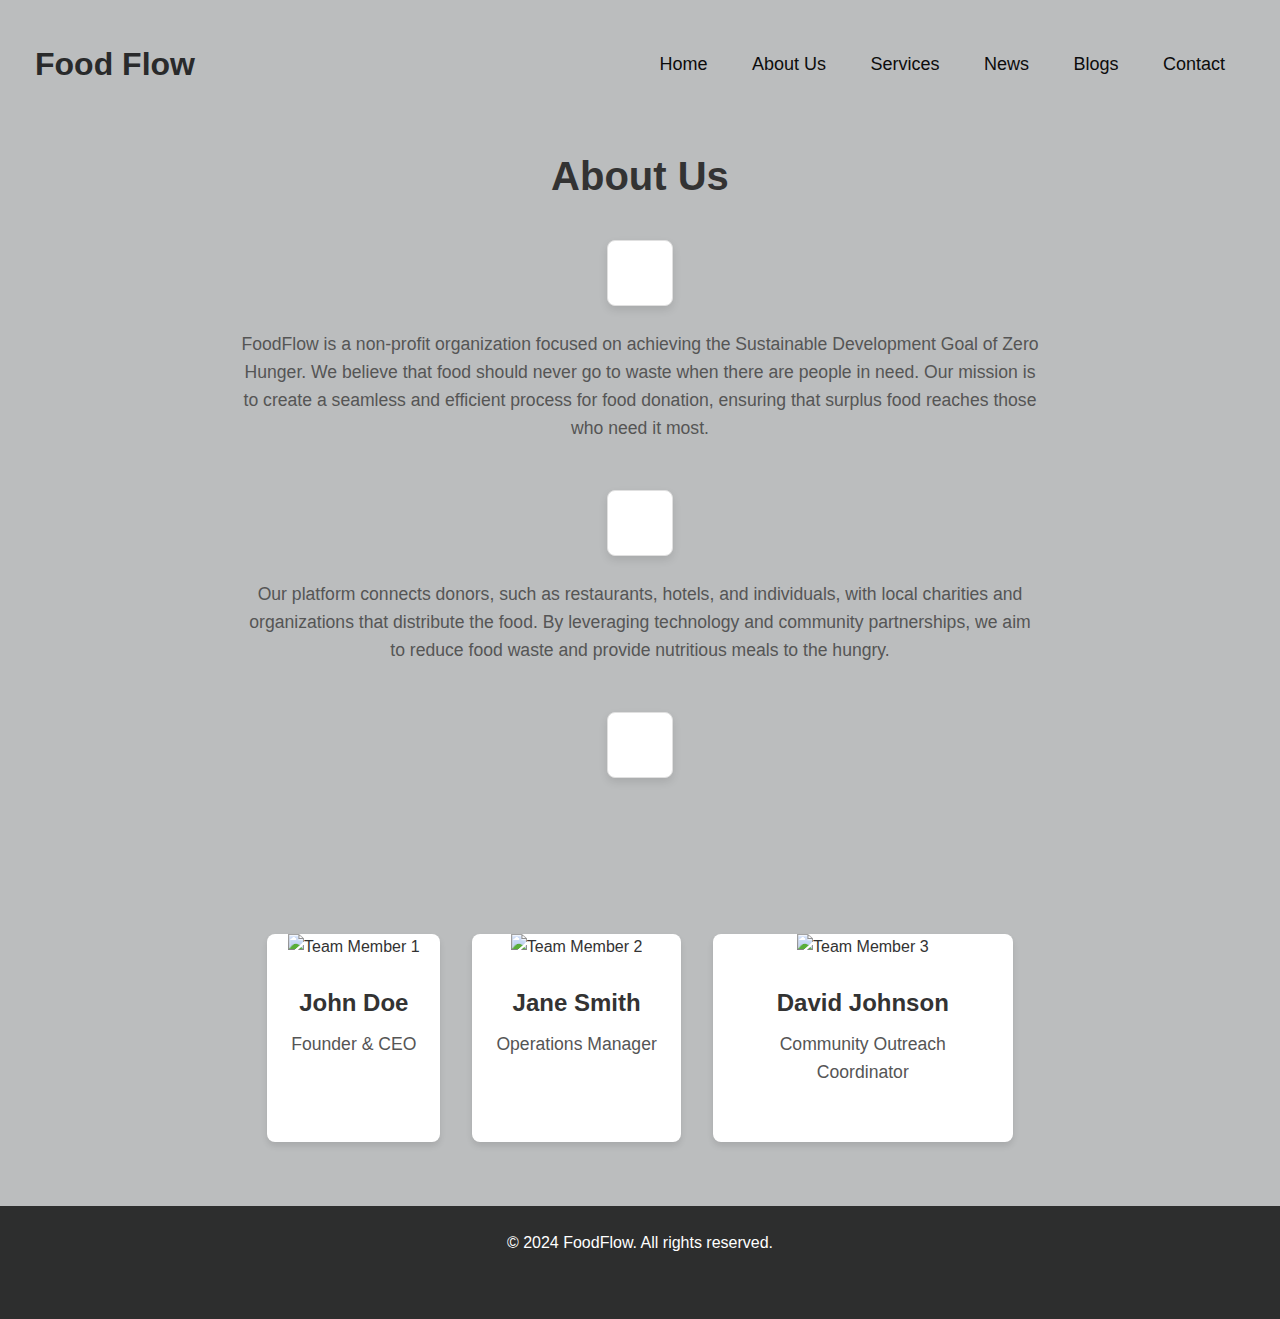
==== about.html @ a3584cfb "first commit" ====
<!DOCTYPE html>
<html lang="en">
  <head>
    <meta charset="UTF-8" />
    <meta name="viewport" content="width=device-width, initial-scale=1.0" />
    <title>FoodFlow - About Us</title>
    <link rel="stylesheet" href="style.css">
    <style>
      /* Additional Styles for about.html */
      /* Basic Reset */
      body {
        font-family: "Arial", sans-serif;
        /* background-color: #ffffff; */
        color: #333;
      }

      /* Header Styles
       

      /* Section Styles */
      #about {
        padding: 4rem 2rem;
        text-align: center;
      }

      #about h1 {
        font-size: 2.5rem;
        margin-bottom: 1rem;
        color: #333;
      }

      #about p {
        font-size: 1.1rem;
        line-height: 1.6;
        color: #555;
        max-width: 800px;
        margin: 0 auto 2rem;
      }

      /* Team Member Cards */
      .team-card {
        display: flex;
        justify-content: center;
        flex-wrap: wrap;
        gap: 2rem;
        margin-top: 3rem;
      }

      .team-member {
        background-color: #fff;
        border-radius: 8px;
        box-shadow: 0 4px 6px rgba(0, 0, 0, 0.1);
        overflow: hidden;
        transition: transform 0.3s, box-shadow 0.3s;
        max-width: 300px;
      }

      .team-member:hover {
        transform: translateY(-10px);
        box-shadow: 0 6px 12px rgba(0, 0, 0, 0.15);
      }

      .team-member img {
        width: 100%;
        height: auto;
        object-fit: cover;
        max-height: 200px;
      }

      .team-member .member-info {
        padding: 1.5rem;
        text-align: center;
      }

      .team-member h3 {
        font-size: 1.5rem;
        margin-bottom: 0.5rem;
        color: #333;
      }

      .team-member p {
        font-size: 1rem;
        color: #777;
      }

      /* Animation Styles */
      .fade-in {
        opacity: 0;
        transform: translateY(20px);
        transition: opacity 0.6s ease, transform 0.6s ease;
      }

      .fade-in.active {
        opacity: 1;
        transform: translateY(0);
      }

      /* Footer Styles */
      footer {
        background: #2d2e2e;
        color: #fff;
        text-align: center;
        padding: 1rem 0;
        position: relative;
        bottom: 0;
        width: 100%;
      }

      footer p {
        margin: 0.5rem 0;
      }

      footer .social-media {
        margin-top: 1rem;
      }

      footer .social-media a {
        color: #fff;
        text-decoration: none;
        margin: 0 0.5rem;
        font-size: 1.2rem;
        transition: color 0.3s;
      }

      footer .social-media a:hover {
        color: #66bb6a;
      }

       /* Scroll-to-Top Button Styles */
       #scrollTopBtn {
        display: none;
        position: fixed;
        bottom: 20px;
        right: 20px;
        background-color: #66bb6a;
        color: #fff;
        border: none;
        border-radius: 50%;
        padding: 10px 15px;
        font-size: 1rem;
        cursor: pointer;
        box-shadow: 0 4px 8px rgba(0, 0, 0, 0.1);
        z-index: 1000;
        transition: background-color 0.3s, transform 0.3s;
      }

      #scrollTopBtn:hover {
        background-color: #4caf50;
        transform: scale(1.1);
      }

      /* Media Queries */
      @media (max-width: 768px) {
        #about {
          padding: 3rem 1rem;
        }

        #about h1 {
          font-size: 2rem;
        }

        #about p {
          font-size: 1rem;
        }

        .team-card {
          gap: 1.5rem;
        }

        footer .social-media a {
          margin: 0 0.5rem;
        }
      }

      .cards {
        display: flex;
        flex-wrap: wrap;
        justify-content: center;
        gap: 2rem;
        margin-top: 3rem;
      }

      .card {
        background: #fff;
        border: 1px solid #e0e0e0;
        border-radius: 8px;
        padding: 2rem;
        width: 300px;
        box-shadow: 0 4px 8px rgba(0, 0, 0, 0.1);
        transition: transform 0.3s, box-shadow 0.3s;
      }

      .card:hover {
        transform: translateY(-10px);
        box-shadow: 0 6px 12px rgba(0, 0, 0, 0.15);
      }
      .card:hover{
        background-color: #dad8d8;
      }

      .card h2 {
        font-size: 1.5rem;
        color: #333;
        margin-bottom: 1rem;
      }

      .card p {
        font-size: 1rem;
        color: #777;
      }
      @media (max-width: 768px) {
        .cards {
          flex-direction: column;
          align-items: center;
          gap: 2rem;
        }

        .card {
          width: 80%;
        }
      }
    </style>
  </head>

  <body>
    <div id="header">
      <div class="container">
        <nav>
          <!-- <img src="images/logo.png" class="logo" /> -->
          <h1 style="color: #292a2b" id="first-nav">Food Flow</h1>
          <ul id="sidemenu">
            <li><a href="index.html">Home</a></li>
            <li><a href="about.html">About Us</a></li>
            <li><a href="services.html">Services</a></li>
            <li><a href="news.html">News</a></li>
            <li><a href="blogs.html">Blogs</a></li>
            <li><a href="contact.html">Contact</a></li>

            <i class="fa-solid fa-xmark" onclick="closeMenu()"></i>
          </ul>
          <i class="fa-solid fa-bars" id="first-nav" onclick="openMenu()"></i>
        </nav>
      </div>
    </div>
    <section id="about">
      <h1>About Us</h1>
      <img class="fade-in card" src="https://img.freepik.com/free-vector/team-concept-illustration_114360-678.jpg?t=st=1721500317~exp=1721503917~hmac=187b7e3a94182bfeb2cdb80f307824efd1bd8c240f2e7e78d8fb4fa8af306bab&w=996"  alt="">
      <p class="fade-in">
        FoodFlow is a non-profit organization focused on achieving the
        Sustainable Development Goal of Zero Hunger. We believe that food should
        never go to waste when there are people in need. Our mission is to
        create a seamless and efficient process for food donation, ensuring that
        surplus food reaches those who need it most.
      </p>
      <img class="fade-in card" src="https://img.freepik.com/free-vector/goal-achievement-teamwork-business-concept-career-growth-cooperation-development-project_107791-29.jpg?t=st=1721500602~exp=1721504202~hmac=8c6e0ad7092ea8e3a0c2657ede65fd737f1559ddd097e78819423afe55a12ddb&w=740" alt="">
      <p class="fade-in">
        Our platform connects donors, such as restaurants, hotels, and
        individuals, with local charities and organizations that distribute the
        food. By leveraging technology and community partnerships, we aim to
        reduce food waste and provide nutritious meals to the hungry.
      </p>
      <img class="fade-in card" src="https://img.freepik.com/premium-vector/group-businesspeople-with-hands-coming-together-unity-teamwork-success-celebration_235461-685.jpg?w=826" alt="">
      <p class="fade-in">
        Founded in 2024, FoodFlow has quickly grown to become a trusted resource
        for both donors and recipients. Our dedicated team works tirelessly to
        ensure that every donation makes a difference. Join us in our mission to
        eradicate hunger and build a more sustainable future.
      </p>

      <div class="team-card">
        <div class="team-member">
          <img src="images/team-member1.jpg" alt="Team Member 1" />
          <div class="member-info">
            <h3>John Doe</h3>
            <p>Founder & CEO</p>
          </div>
        </div>
        <div class="team-member">
          <img src="images/team-member2.jpg" alt="Team Member 2" />
          <div class="member-info">
            <h3>Jane Smith</h3>
            <p>Operations Manager</p>
          </div>
        </div>
        <div class="team-member">
          <img src="images/team-member3.jpg" alt="Team Member 3" />
          <div class="member-info">
            <h3>David Johnson</h3>
            <p>Community Outreach Coordinator</p>
          </div>
        </div>
      </div>
    </section>
    <footer>
      <p>© 2024 FoodFlow. All rights reserved.</p>
      <div class="social-media">
        <a href="https://facebook.com/yourpage"
          ><i class="fa-brands fa-facebook"></i
        ></a>
        <a href="https://twitter.com/yourpage"
          ><i class="fa-brands fa-square-twitter"></i
        ></a>
        <a href="https://instagram.com/yourpage"
          ><i class="fa-brands fa-instagram"></i
        ></a>
      </div>
    </footer>
    <button id="scrollTopBtn" title="Go to top">Top</button>
    <script src="js/main.js"></script>
    <script
      src="https://kit.fontawesome.com/eb93dfa716.js"
      crossorigin="anonymous"
    ></script>

    <script>
      var sidemenu = document.getElementById("sidemenu");

      function openMenu() {
        sidemenu.style.right = "0";
      }
      function closeMenu() {
        sidemenu.style.right = "-200px";
      }
      // JavaScript for Fade-in Animation
      document.addEventListener("DOMContentLoaded", function () {
        const fadeInElements = document.querySelectorAll(".fade-in");

        fadeInElements.forEach((element) => {
          if (isElementInViewport(element)) {
            element.classList.add("active");
          }
        });

        function isElementInViewport(el) {
          const rect = el.getBoundingClientRect();
          return (
            rect.top >= 0 &&
            rect.left >= 0 &&
            rect.bottom <=
              (window.innerHeight || document.documentElement.clientHeight) &&
            rect.right <=
              (window.innerWidth || document.documentElement.clientWidth)
          );
        }

        function checkFadeIn() {
          fadeInElements.forEach((element) => {
            if (isElementInViewport(element)) {
              element.classList.add("active");
            }
          });
        }

        window.addEventListener("scroll", checkFadeIn);
      });
    </script>
    <script>
      // JavaScript for scroll-to-top button
      const scrollTopBtn = document.querySelector("#scrollTopBtn");

      window.addEventListener("scroll", function () {
        if (
          document.body.scrollTop > 20 ||
          document.documentElement.scrollTop > 20
        ) {
          scrollTopBtn.style.display = "block";
        } else {
          scrollTopBtn.style.display = "none";
        }
      });

      scrollTopBtn.addEventListener("click", function () {
        document.body.scrollTop = 0; // For Safari
        document.documentElement.scrollTop = 0; // For Chrome, Firefox, IE, and Opera
      });
    </script>
  </body>
</html>
---- style.css ----
*{
    padding: 0;
    margin: 0;
    box-sizing: border-box;
    font-family: Arial, sans-serif;
}
html,body{
    width: 100%;
    height: 100%;
    /* background-color: #b1d1f4; */
}
html{
    scroll-behavior: smooth;
}
body {
    margin: 0;
    padding: 0;
    line-height: 1.6;
    background-color: #bbbdbe;
    color: #333;
}
#header {
    width: 100%;
    height: 60px;
    background-size: cover;
    background-position: center;
  }

nav{
    display: flex;
    align-items: center;
    justify-content: space-between;
    flex-wrap: wrap;
    margin: 20px 35px;
}

nav .fa-solid {
    display: none;
}

.logo {
    width: 140px; 
}

nav ul li {
    display: inline-block;
    list-style: none;
    margin: 30px 20px;
}

nav ul li a {
    color: #0c0c0c;
    text-decoration: none;
    font-size: 18px;
    position: relative;
}

nav ul li a::after {
    content: "";
    width: 0;
    height: 3px;
    background: #858585;
    position: absolute;
    left: 0;
    bottom: -6px;
    transition: 0.5s;
}

nav ul li a:hover::after {
    width: 100%;
}

.header-text {
    margin-top: 10%;
    font-size: 30px;
}
  
.header-text h1 {
    color: #fff;
    font-size: 60px;
    margin-top: 20px;
}
  
.header-text h1 span {
    color: #5468e8;
}

  @media (max-width: 800px) {
    #first-nav {
      padding-top: 35px;
      font-size: 30px;
    }
    
    nav{
        margin: 10px 25px;
    }
    
    nav .fa-solid {
      display: block;
      font-size: 25px;
    }
    nav ul {
      background: #242424;
      position: fixed;
      top: 0;
      right: -200px;
      width: 200px;
      padding-top: 50px;
      z-index: 2;
      transition: right 0.5s;
      opacity: 1;
      height: fit-content;
    }
    nav ul li {
      display: block;
      margin: 25px;
    }
    nav ul li a{
      color: #fff;
    }
    nav ul .fa-solid {
      position: absolute;
      top: 25px;
      left: 25px;
      cursor: pointer;
    }
    .cards {
      flex-direction: column;
      align-items: center;
      gap: 2rem;
    }

    .card {
      width: 80%;
    }

    .form-control input,
    .form-control textarea {
      width: 100%;
    }
  }





section {
    padding: 2rem;
    text-align: center;
}

.cards {
    display: flex;
    flex-wrap: wrap;
    justify-content: center;
    margin-top: 2rem;
}

.card {
    background: #fff;
    border: 1px solid #ddd;
    border-radius: 5px;
    padding: 1rem;
    margin: 1rem;
    width: 250px;
    box-shadow: 0 4px 8px rgba(0, 0, 0, 0.1);
    transition: transform 0.3s;
}

.card:hover {
    transform: scale(1.05);
}

footer {
    background: #333;
    color: #fff;
    text-align: center;
    padding: 1rem 0;
    position: relative;
    bottom: 0;
    width: 100%;
}

footer .social-media a {
    color: #fff;
    text-decoration: none;
    margin: 0 1rem;
}

footer .social-media a:hover {
    color: #ffd700;
}

form {
    background: #fff;
    padding: 2rem;
    border: 1px solid #ddd;
    border-radius: 5px;
    box-shadow: 0 4px 8px rgba(0, 0, 0, 0.1);
    max-width: 500px;
    margin: 2rem auto;
}

form label {
    display: block;
    margin-bottom: 0.5rem;
}

form input, form textarea {
    width: 100%;
    padding: 0.5rem;
    margin-bottom: 1rem;
    border: 1px solid #ddd;
    border-radius: 5px;
}

form button {
    background: #333;
    color: #fff;
    border: none;
    padding: 0.5rem 1rem;
    border-radius: 5px;
    cursor: pointer;
    transition: background 0.3s;
}

form button:hover {
    background: #ffd700;
}

.blog-post {
    background: #fff;
    padding: 1rem;
    border: 1px solid #ddd;
    border-radius: 5px;
    margin: 1rem 0;
    box-shadow: 0 4px 8px rgba(0, 0, 0, 0.1);
}

.blog-post h2 {
    margin-top: 0;
}

.blog-post p {
    margin-bottom: 1rem;
}

.blog-post a {
    color: #333;
    text-decoration: none;
    font-weight: bold;
    transition: color 0.3s;
}

.blog-post a:hover {
    color: #ffd700;
}

/* Scroll-to-Top Button Styles */
#scrollTopBtn {
    display: none;
    position: fixed;
    bottom: 20px;
    right: 20px;
    background-color: #66bb6a;
    color: #fff;
    border: none;
    border-radius: 50%;
    padding: 10px 15px;
    font-size: 1rem;
    cursor: pointer;
    box-shadow: 0 4px 8px rgba(0, 0, 0, 0.1);
    z-index: 1000;
    transition: background-color 0.3s, transform 0.3s;
  }

  #scrollTopBtn:hover {
    background-color: #4caf50;
    transform: scale(1.1);
  }
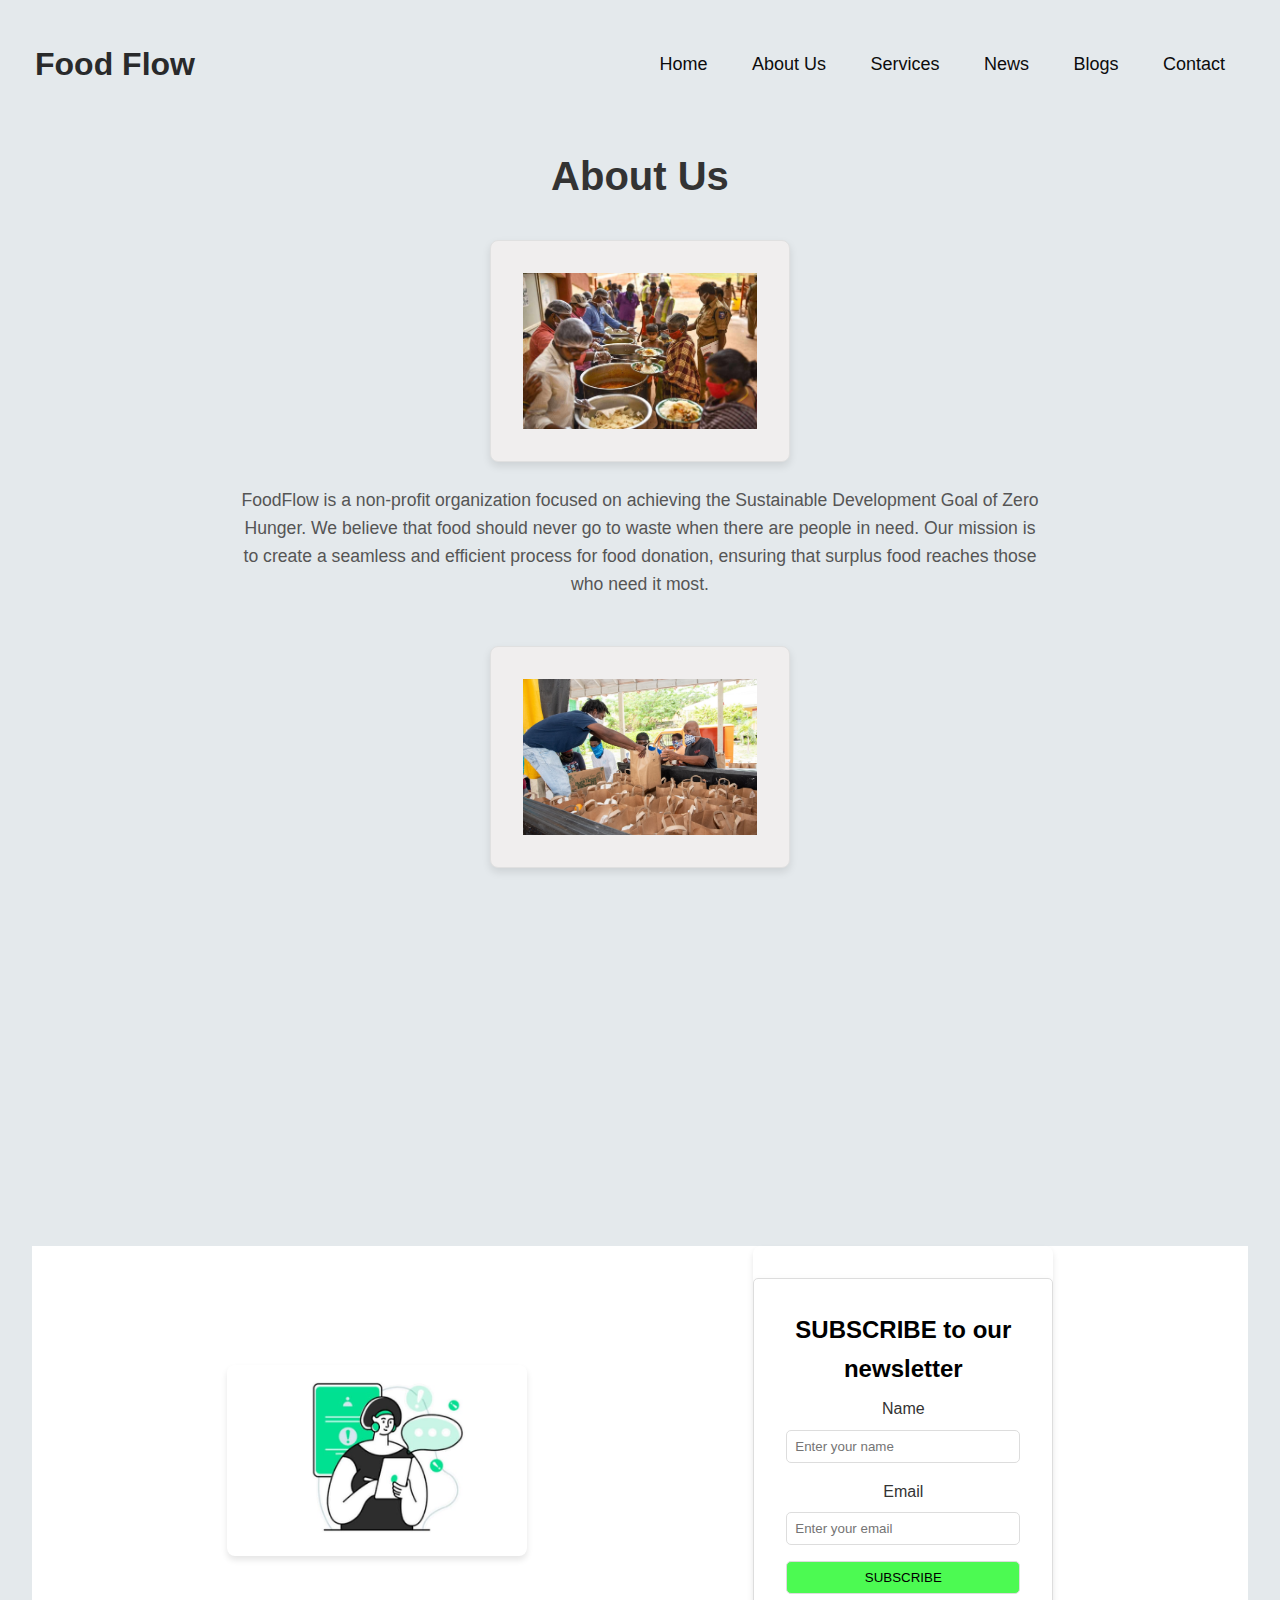
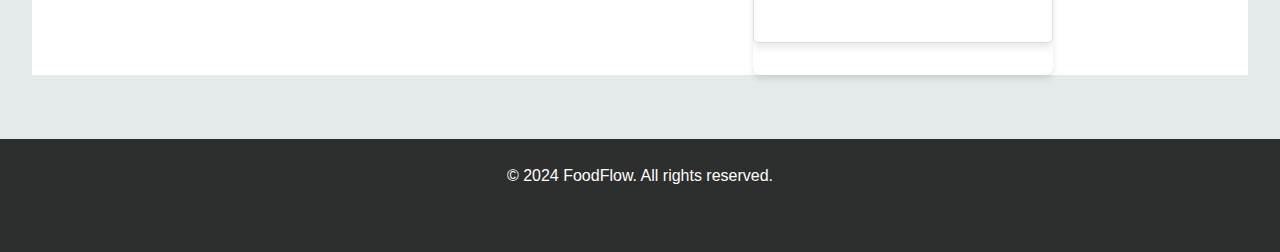
==== commit 99cededd: "home and about complete" ====
--- a/about.html
+++ b/about.html
@@ -181,7 +181,7 @@
       }
 
       .card {
-        background: #fff;
+        background: #f0eeee;
         border: 1px solid #e0e0e0;
         border-radius: 8px;
         padding: 2rem;
@@ -195,7 +195,7 @@
         box-shadow: 0 6px 12px rgba(0, 0, 0, 0.15);
       }
       .card:hover{
-        background-color: #dad8d8;
+        background-color: #bec0bd;
       }
 
       .card h2 {
@@ -207,6 +207,13 @@
       .card p {
         font-size: 1rem;
         color: #777;
+      }
+      .newabout{
+        background-color: #fff;
+        display: flex;
+        align-items: center;
+        justify-content: space-evenly;
+        flex-direction: row;
       }
       @media (max-width: 768px) {
         .cards {
@@ -218,6 +225,10 @@
         .card {
           width: 80%;
         }
+      }
+      .btnsubmit:hover{
+        background-color: chartreuse;
+        cursor: pointer;
       }
     </style>
   </head>
@@ -244,7 +255,7 @@
     </div>
     <section id="about">
       <h1>About Us</h1>
-      <img class="fade-in card" src="https://img.freepik.com/free-vector/team-concept-illustration_114360-678.jpg?t=st=1721500317~exp=1721503917~hmac=187b7e3a94182bfeb2cdb80f307824efd1bd8c240f2e7e78d8fb4fa8af306bab&w=996"  alt="">
+      <img class="fade-in card" src="about1.jpeg"  alt="">
       <p class="fade-in">
         FoodFlow is a non-profit organization focused on achieving the
         Sustainable Development Goal of Zero Hunger. We believe that food should
@@ -252,7 +263,7 @@
         create a seamless and efficient process for food donation, ensuring that
         surplus food reaches those who need it most.
       </p>
-      <img class="fade-in card" src="https://img.freepik.com/free-vector/goal-achievement-teamwork-business-concept-career-growth-cooperation-development-project_107791-29.jpg?t=st=1721500602~exp=1721504202~hmac=8c6e0ad7092ea8e3a0c2657ede65fd737f1559ddd097e78819423afe55a12ddb&w=740" alt="">
+      <img class="fade-in card" src="about2.jpeg" alt="">
       <p class="fade-in">
         Our platform connects donors, such as restaurants, hotels, and
         individuals, with local charities and organizations that distribute the
@@ -267,28 +278,29 @@
         eradicate hunger and build a more sustainable future.
       </p>
 
-      <div class="team-card">
+      <div class="team-card newabout">
         <div class="team-member">
-          <img src="images/team-member1.jpg" alt="Team Member 1" />
-          <div class="member-info">
-            <h3>John Doe</h3>
-            <p>Founder & CEO</p>
-          </div>
+          <img src="about3.jpeg" alt="Team Member 1" />
+          
         </div>
         <div class="team-member">
-          <img src="images/team-member2.jpg" alt="Team Member 2" />
-          <div class="member-info">
-            <h3>Jane Smith</h3>
-            <p>Operations Manager</p>
-          </div>
+          <!-- <img src="images/team-member2.jpg" alt="Team Member 2" /> -->
+            <form action="">
+              <h3 style="color: #000;">SUBSCRIBE to our newsletter</h3>
+              <label for="name">Name</label>
+              <input type="text" id="name" placeholder="Enter your name">
+              <label for="email">Email</label>
+              <input type="email" id="email" placeholder="Enter your email">
+              <input class="btnsubmit" type="button" value="SUBSCRIBE" style="background-color: #4cfa52;">
+            </form>
         </div>
-        <div class="team-member">
+        <!-- <div class="team-member">
           <img src="images/team-member3.jpg" alt="Team Member 3" />
           <div class="member-info">
             <h3>David Johnson</h3>
             <p>Community Outreach Coordinator</p>
           </div>
-        </div>
+        </div> -->
       </div>
     </section>
     <footer>
--- a/style.css
+++ b/style.css
@@ -16,7 +16,7 @@
     margin: 0;
     padding: 0;
     line-height: 1.6;
-    background-color: #bbbdbe;
+    background-color: #e4e9ec;
     color: #333;
 }
 #header {
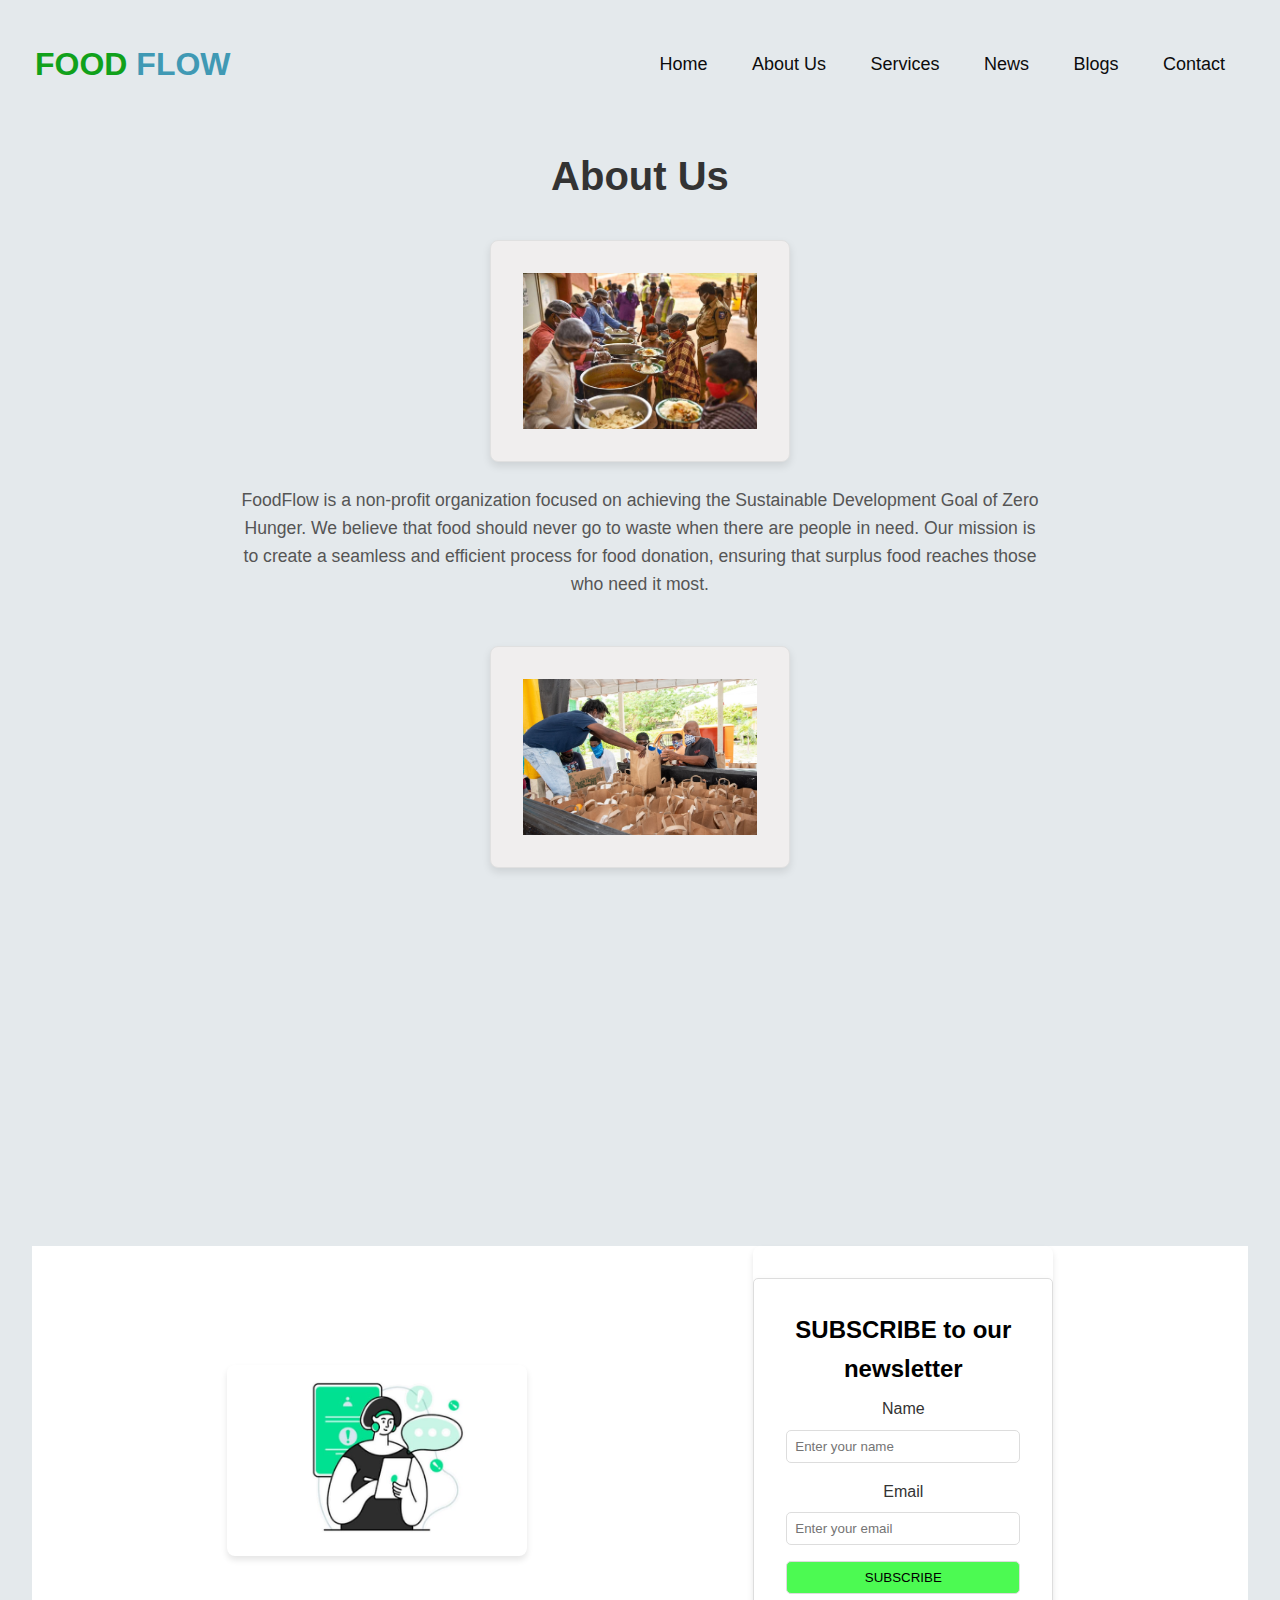
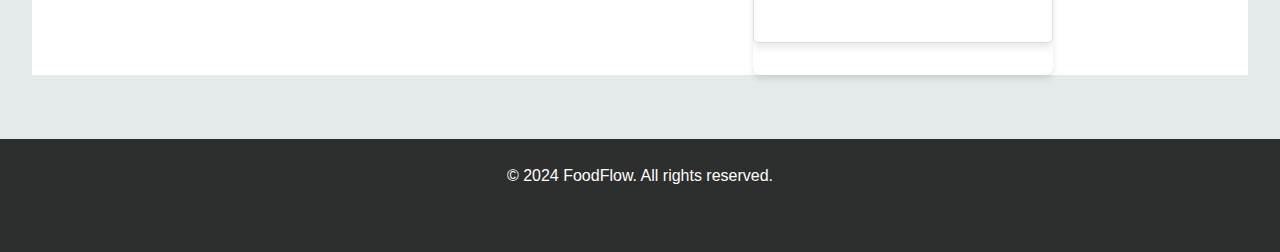
==== commit eaf33873: "food flow design" ====
--- a/about.html
+++ b/about.html
@@ -238,7 +238,7 @@
       <div class="container">
         <nav>
           <!-- <img src="images/logo.png" class="logo" /> -->
-          <h1 style="color: #292a2b" id="first-nav">Food Flow</h1>
+          <h1 style="color: #292a2b" id="first-nav"><span style="color: #11a11b;font-weight: 800;"><span style="font-size: xx-large;">F</span>OOD</span> <span style="color: rgb(64, 153, 180);font-weight: 800;"><span style="font-size: xx-large;">F</span>LOW</span></h1>
           <ul id="sidemenu">
             <li><a href="index.html">Home</a></li>
             <li><a href="about.html">About Us</a></li>
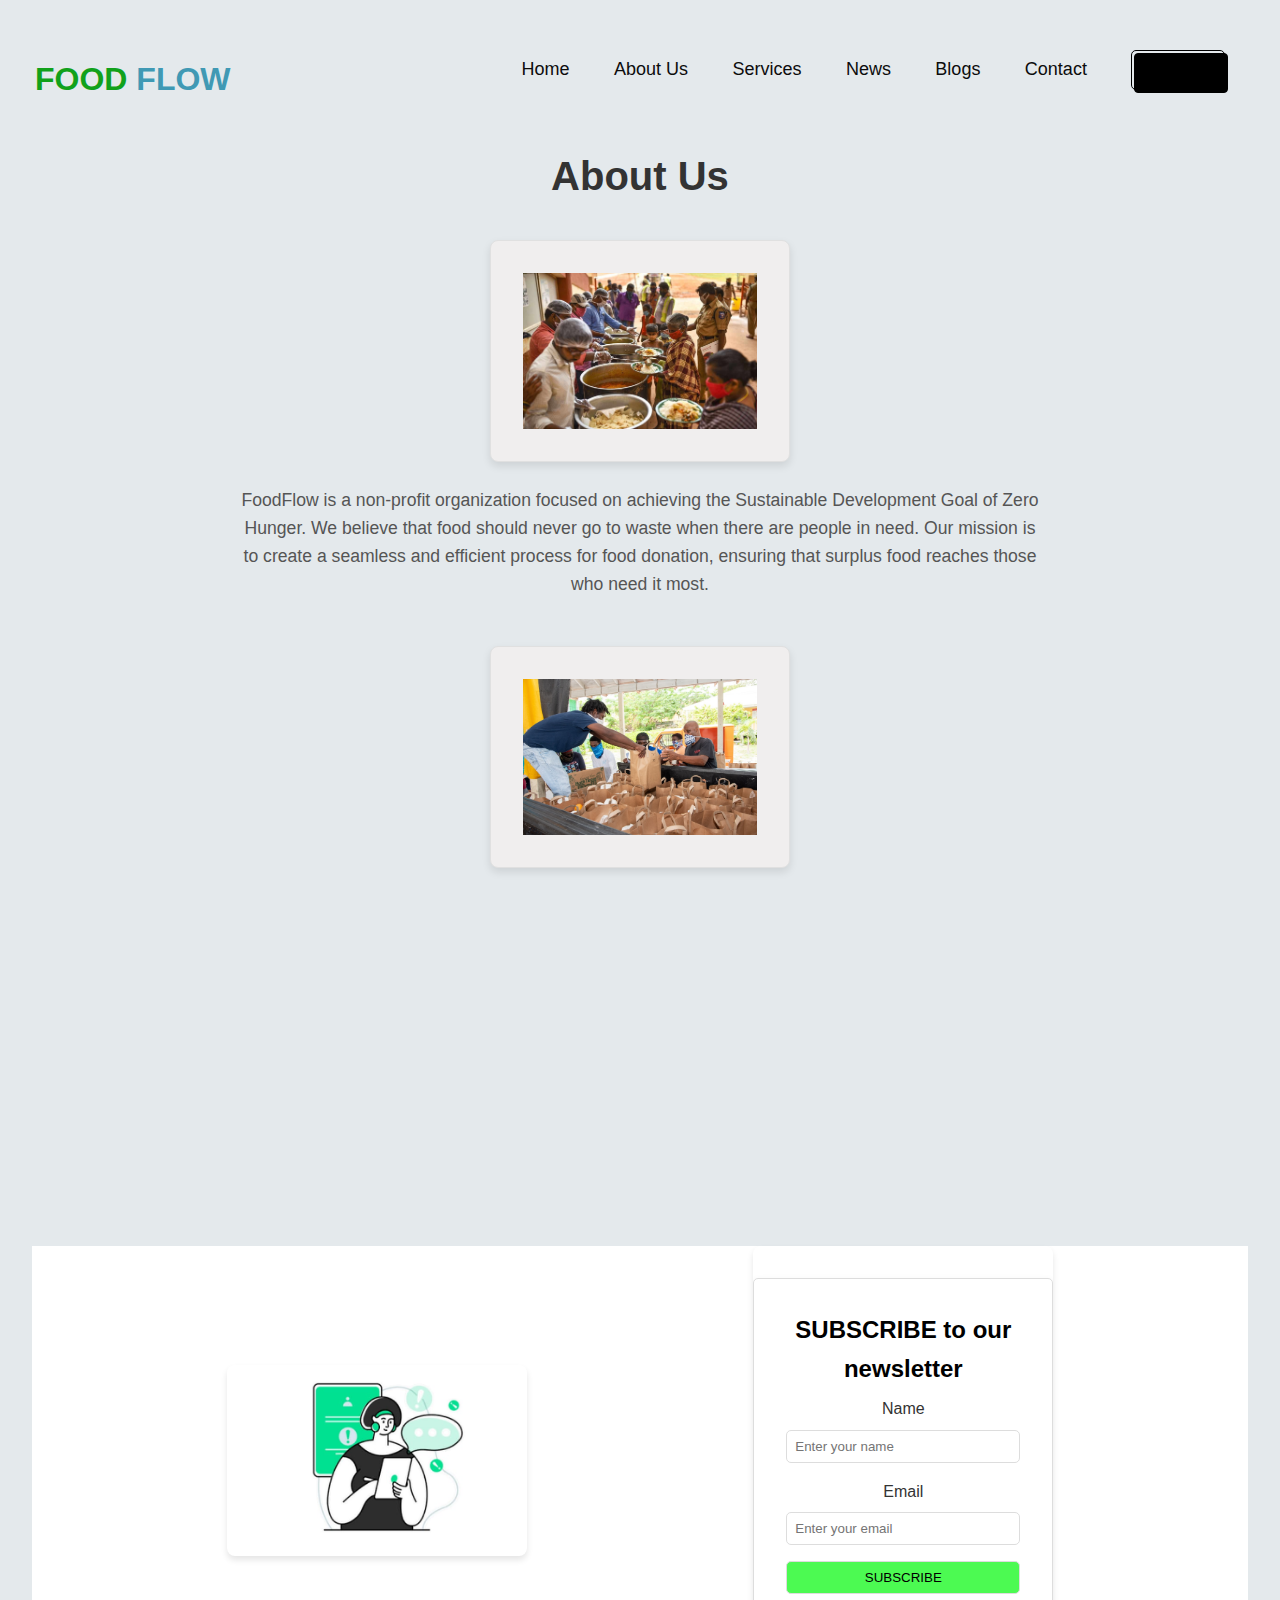
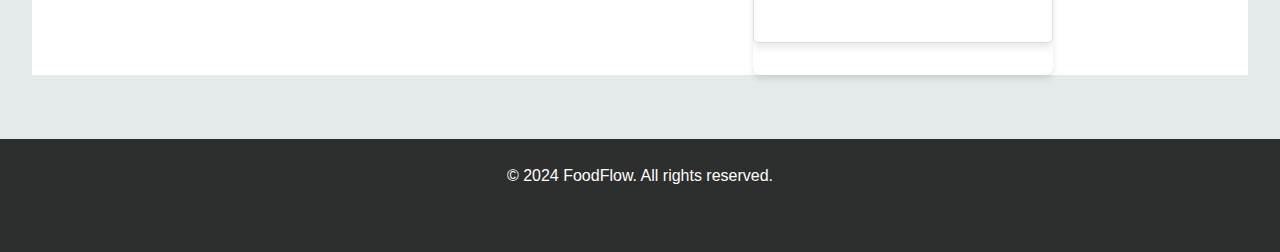
==== commit 0b0856a8: "new code" ====
--- a/about.html
+++ b/about.html
@@ -246,6 +246,12 @@
             <li><a href="news.html">News</a></li>
             <li><a href="blogs.html">Blogs</a></li>
             <li><a href="contact.html">Contact</a></li>
+            <li>
+              <a id="greenbtn" href="login.html"
+                ><button class="button--green" id="green-button">
+                  Login
+                </button></a>
+            </li>
 
             <i class="fa-solid fa-xmark" onclick="closeMenu()"></i>
           </ul>
--- a/style.css
+++ b/style.css
@@ -140,7 +140,86 @@
     }
   }
 
-
+/* ----------------------login button----------------- */
+#greenbtn {
+    text-decoration: none;
+    color: inherit;
+    border: none;
+    outline: none;
+}
+
+#green-button {
+
+    appearance: none;
+    color: black;
+    height: 40px;
+    border: 1px solid black;
+    appearance: none;
+    background-color: var(--main);
+    letter-spacing: .5px;
+    font-size: 16px;
+    font-family: "Archivo", sans-serif;
+    font-optical-sizing: auto;
+    font-weight: 500;
+    font-style: normal;
+    display: flex;
+    align-items: center;
+    padding-left: 25px;
+    padding-right: 25px;
+    border-radius: 5px;
+    position: relative;
+    transition: background-color linear .1s;
+    margin-bottom: 20px;
+    cursor: pointer;
+
+    &:after {
+        content: "";
+        background-color: black;
+        left: 0;
+        top: 0;
+        transform: translate(2px, 2px);
+        width: 100%;
+        height: 100%;
+        position: absolute;
+        z-index: -1;
+        border-radius: 4px;
+        border: 1px solid black;
+    }
+
+    &:hover {
+        background-color: var(--main);
+        left: 1px;
+        top: 1px;
+
+        &:after {
+            transform: translate(1px, 1px);
+        }
+    }
+
+    &:active {
+        background-color: var(--main);
+        left: 2px;
+        top: 2px;
+
+        &:after {
+            transform: translate(0px, 0px);
+        }
+    }
+}
+
+.button--green {
+    background-color: var(--main);
+
+    &:hover {
+        background-color: var(--main);
+    }
+
+    &:active {
+        background-color: var(--main);
+    }
+}
+
+/* ----------------------login button----------------- */
 
 
 
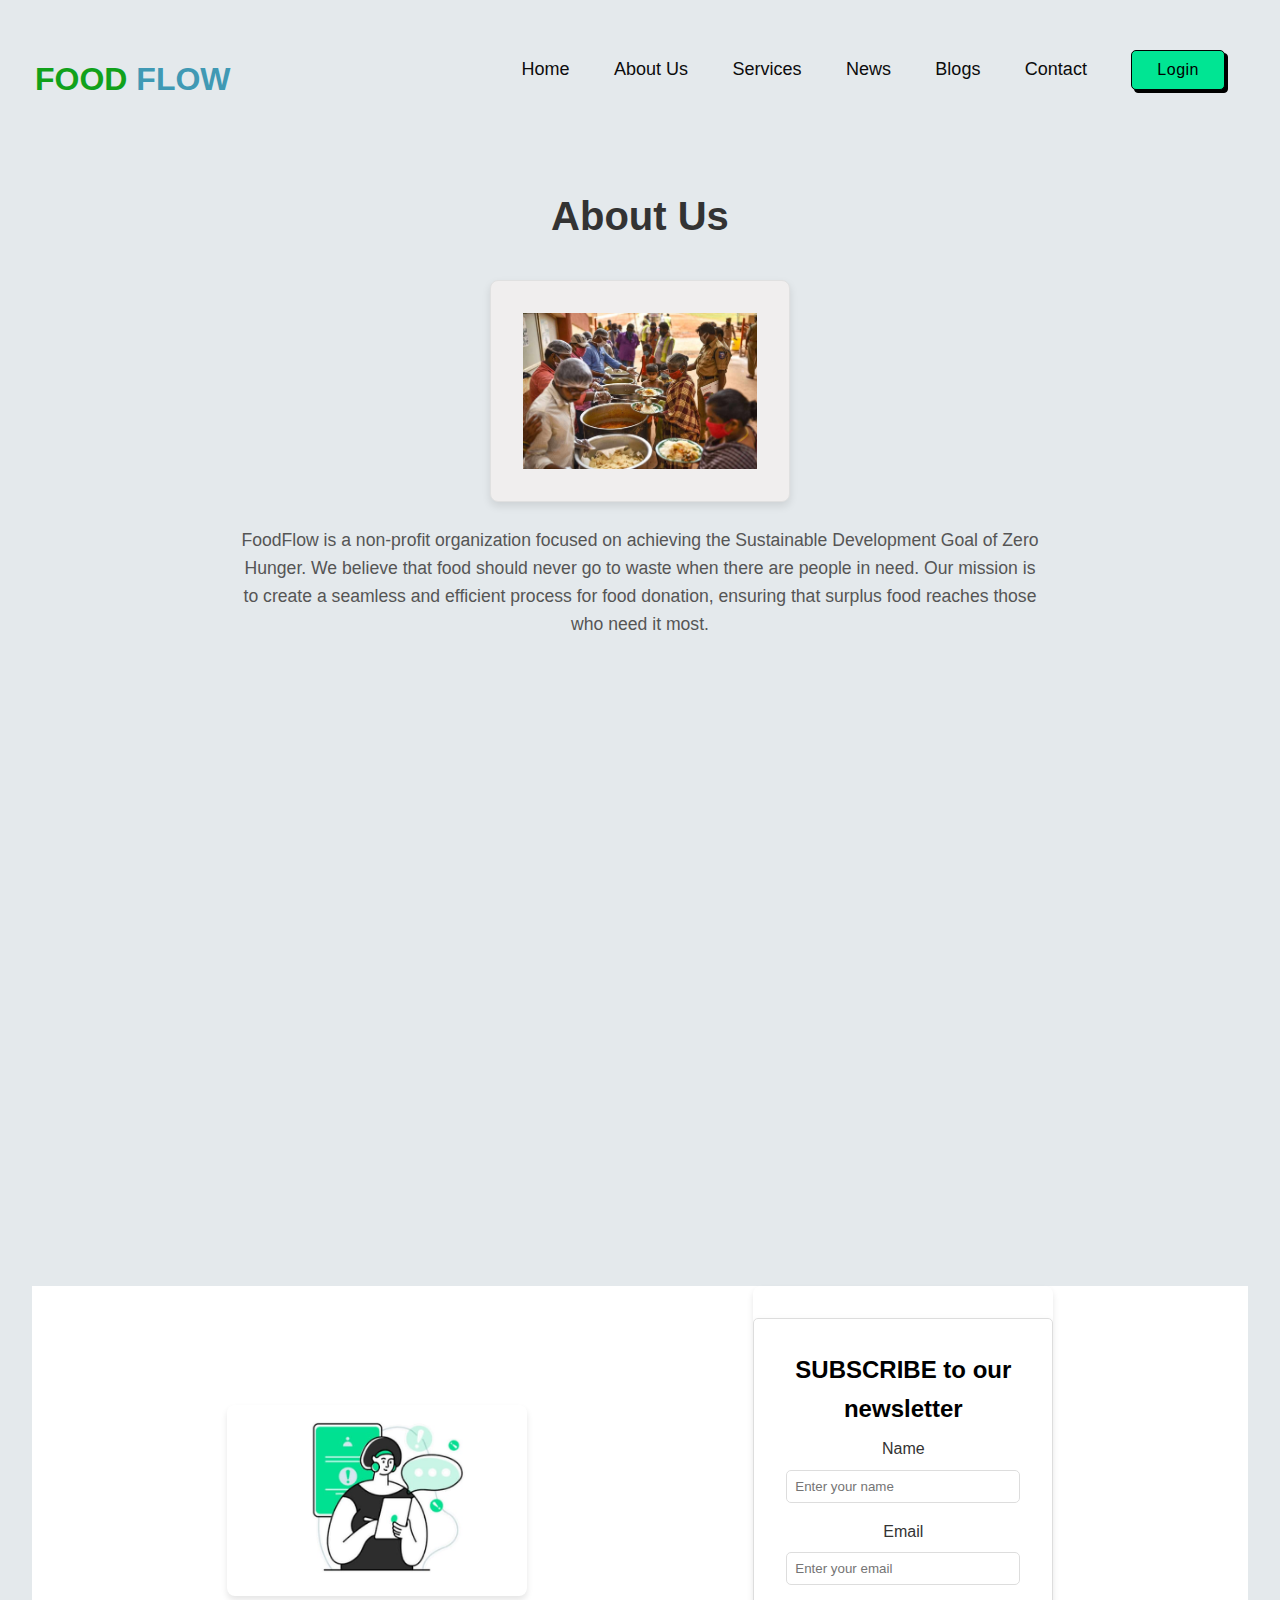
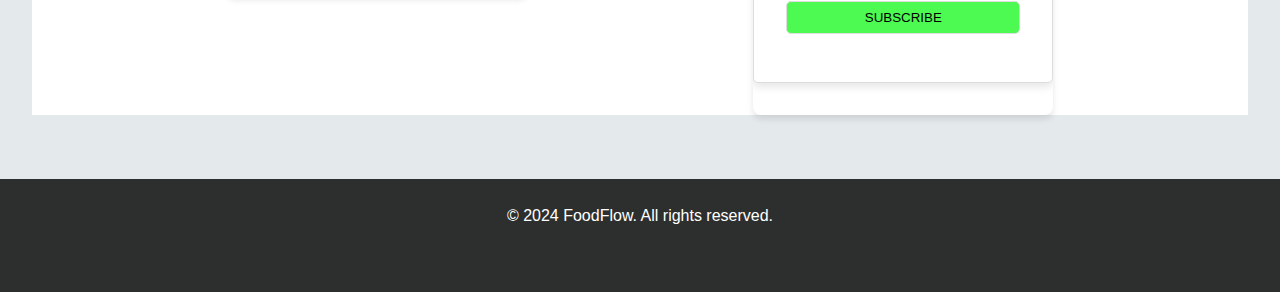
==== commit 8bedae9f: "error resolved" ====
--- a/about.html
+++ b/about.html
@@ -324,7 +324,8 @@
       </div>
     </footer>
     <button id="scrollTopBtn" title="Go to top">Top</button>
-    <script src="js/main.js"></script>
+    <script src="main.js"></script>
+    <script src="script.js"></script>
     <script
       src="https://kit.fontawesome.com/eb93dfa716.js"
       crossorigin="anonymous"
--- a/style.css
+++ b/style.css
@@ -1,32 +1,56 @@
-*{
+:root {
+    --main: #00E593;
+    --stroke:rgb(189, 189, 189);
+    --bg: #F8F8FF;
+    
+}
+
+
+
+
+
+
+
+* {
     padding: 0;
     margin: 0;
     box-sizing: border-box;
     font-family: Arial, sans-serif;
 }
-html,body{
+
+html,
+body {
     width: 100%;
     height: 100%;
     /* background-color: #b1d1f4; */
 }
-html{
+
+html {
     scroll-behavior: smooth;
 }
+
 body {
     margin: 0;
     padding: 0;
     line-height: 1.6;
+
+
     background-color: #e4e9ec;
+
     color: #333;
 }
+
+
+/* ---------------------------header------------------- */
 #header {
+    margin-bottom: 40px;
     width: 100%;
     height: 60px;
     background-size: cover;
     background-position: center;
-  }
-
-nav{
+}
+
+nav {
     display: flex;
     align-items: center;
     justify-content: space-between;
@@ -39,7 +63,7 @@
 }
 
 .logo {
-    width: 140px; 
+    width: 140px;
 }
 
 nav ul li {
@@ -59,9 +83,10 @@
     content: "";
     width: 0;
     height: 3px;
-    background: #858585;
+    background: var(--main);
     position: absolute;
-    left: 0;
+    left: 50%;
+    transform: translateX(-50%);
     bottom: -6px;
     transition: 0.5s;
 }
@@ -74,71 +99,77 @@
     margin-top: 10%;
     font-size: 30px;
 }
-  
+
 .header-text h1 {
     color: #fff;
     font-size: 60px;
     margin-top: 20px;
 }
-  
+
 .header-text h1 span {
     color: #5468e8;
 }
 
-  @media (max-width: 800px) {
+@media (max-width: 800px) {
     #first-nav {
-      padding-top: 35px;
-      font-size: 30px;
-    }
-    
-    nav{
+        padding-top: 35px;
+        font-size: 30px;
+    }
+
+    nav {
         margin: 10px 25px;
     }
-    
+
     nav .fa-solid {
-      display: block;
-      font-size: 25px;
-    }
+        display: block;
+        font-size: 25px;
+    }
+
     nav ul {
-      background: #242424;
-      position: fixed;
-      top: 0;
-      right: -200px;
-      width: 200px;
-      padding-top: 50px;
-      z-index: 2;
-      transition: right 0.5s;
-      opacity: 1;
-      height: fit-content;
-    }
+        background: #242424;
+        position: fixed;
+        top: 0;
+        right: -200px;
+        width: 200px;
+        padding-top: 50px;
+        z-index: 2;
+        transition: right 0.5s;
+        opacity: 1;
+        height: fit-content;
+    }
+
     nav ul li {
-      display: block;
-      margin: 25px;
-    }
-    nav ul li a{
-      color: #fff;
-    }
+        display: block;
+        margin: 25px;
+    }
+
+    nav ul li a {
+        color: #fff;
+    }
+
     nav ul .fa-solid {
-      position: absolute;
-      top: 25px;
-      left: 25px;
-      cursor: pointer;
-    }
+        position: absolute;
+        top: 25px;
+        left: 25px;
+        cursor: pointer;
+    }
+
     .cards {
-      flex-direction: column;
-      align-items: center;
-      gap: 2rem;
+        flex-direction: column;
+        align-items: center;
+        gap: 2rem;
     }
 
     .card {
-      width: 80%;
+        width: 80%;
     }
 
     .form-control input,
     .form-control textarea {
-      width: 100%;
-    }
-  }
+        width: 100%;
+    }
+}
+
 
 /* ----------------------login button----------------- */
 #greenbtn {
@@ -223,6 +254,59 @@
 
 
 
+
+
+/* ---------------------------header end------------------- */
+
+
+.container-below-header {
+    width: 100%;
+    height: 200px;
+    overflow: hidden;
+    display: flex;
+    align-items: center;
+    justify-content: center;
+    position: relative;
+}
+
+.container-below-header img {
+
+    width: 100%;
+    height: 100%;
+    object-fit: cover;
+    object-position: center;
+}
+
+.container-below-header::before {
+    content: "";
+    position: absolute;
+    top: 0;
+    left: 0;
+    width: 100%;
+    height: 100%;
+    background: linear-gradient(to top, rgba(0, 0, 0, 0.6), rgba(0, 0, 0, 0));
+    z-index: 1;
+}
+
+.container-below-header img {
+    position: relative;
+    z-index: 0;
+}
+
+.container-below-header .text-overlay {
+    position: absolute;
+    text-wrap: nowrap;
+    top: 50%;
+    left: 50%;
+    transform: translate(-50%, -50%);
+    color: #fff;
+    font-size: 42px;
+    font-weight: 500;
+    z-index: 2;
+    text-align: center;
+    padding: 0 20px;
+}
+
 section {
     padding: 2rem;
     text-align: center;
@@ -250,7 +334,8 @@
     transform: scale(1.05);
 }
 
-footer {
+/* footer {
+    margin-top: 20px;
     background: #333;
     color: #fff;
     text-align: center;
@@ -258,9 +343,9 @@
     position: relative;
     bottom: 0;
     width: 100%;
-}
-
-footer .social-media a {
+} */
+
+/* footer .social-media a {
     color: #fff;
     text-decoration: none;
     margin: 0 1rem;
@@ -268,7 +353,7 @@
 
 footer .social-media a:hover {
     color: #ffd700;
-}
+} */
 
 form {
     background: #fff;
@@ -285,7 +370,8 @@
     margin-bottom: 0.5rem;
 }
 
-form input, form textarea {
+form input,
+form textarea {
     width: 100%;
     padding: 0.5rem;
     margin-bottom: 1rem;
@@ -307,33 +393,7 @@
     background: #ffd700;
 }
 
-.blog-post {
-    background: #fff;
-    padding: 1rem;
-    border: 1px solid #ddd;
-    border-radius: 5px;
-    margin: 1rem 0;
-    box-shadow: 0 4px 8px rgba(0, 0, 0, 0.1);
-}
-
-.blog-post h2 {
-    margin-top: 0;
-}
-
-.blog-post p {
-    margin-bottom: 1rem;
-}
-
-.blog-post a {
-    color: #333;
-    text-decoration: none;
-    font-weight: bold;
-    transition: color 0.3s;
-}
-
-.blog-post a:hover {
-    color: #ffd700;
-}
+
 
 /* Scroll-to-Top Button Styles */
 #scrollTopBtn {
@@ -351,10 +411,9 @@
     box-shadow: 0 4px 8px rgba(0, 0, 0, 0.1);
     z-index: 1000;
     transition: background-color 0.3s, transform 0.3s;
-  }
-
-  #scrollTopBtn:hover {
-    background-color: #4caf50;
+}
+
+#scrollTopBtn:hover {
+    background-color: var(--main);
     transform: scale(1.1);
-  }
-
+}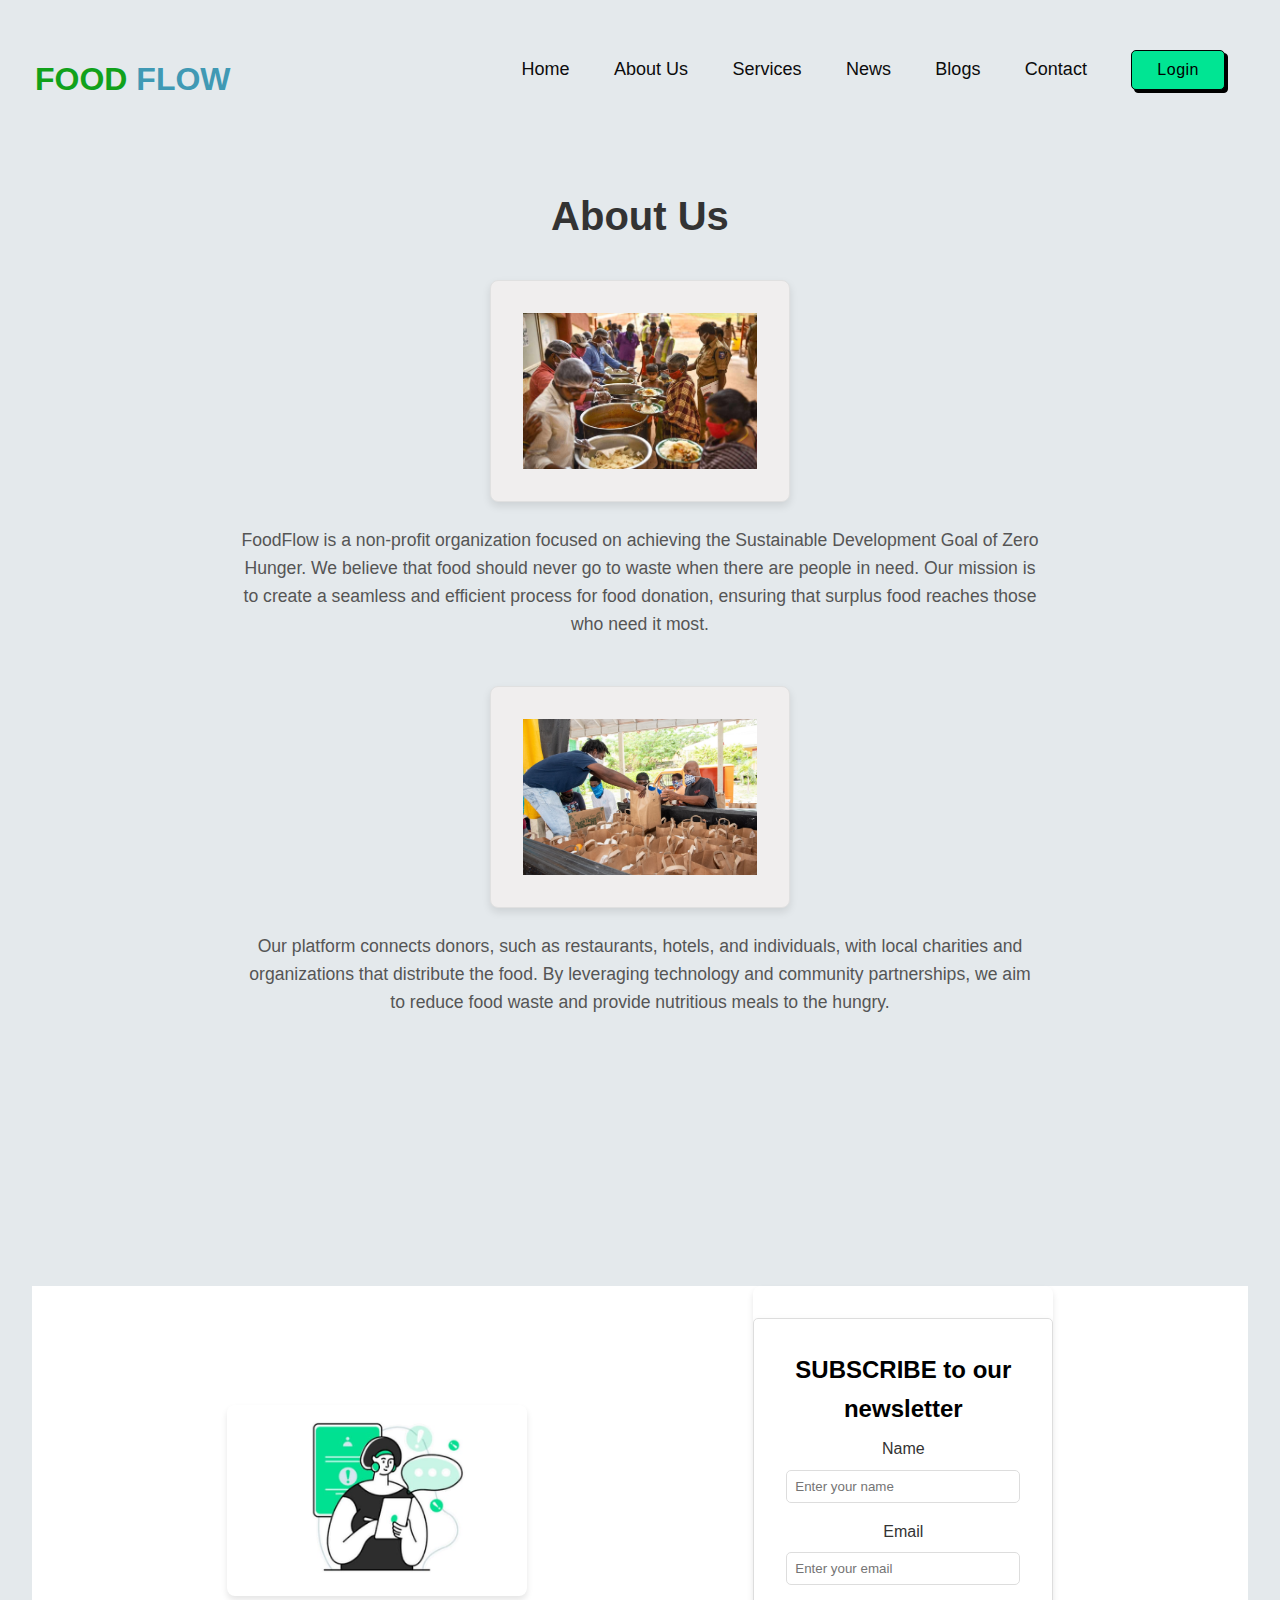
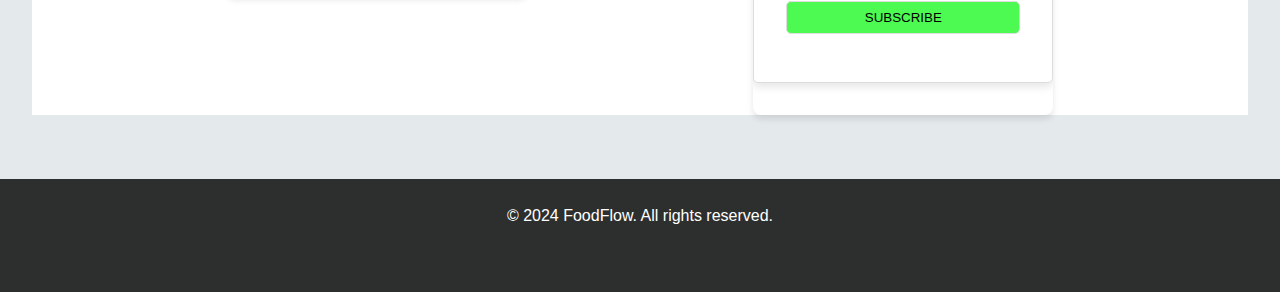
==== commit ccc0a213: "new error" ====
--- a/about.html
+++ b/about.html
@@ -324,8 +324,6 @@
       </div>
     </footer>
     <button id="scrollTopBtn" title="Go to top">Top</button>
-    <script src="main.js"></script>
-    <script src="script.js"></script>
     <script
       src="https://kit.fontawesome.com/eb93dfa716.js"
       crossorigin="anonymous"
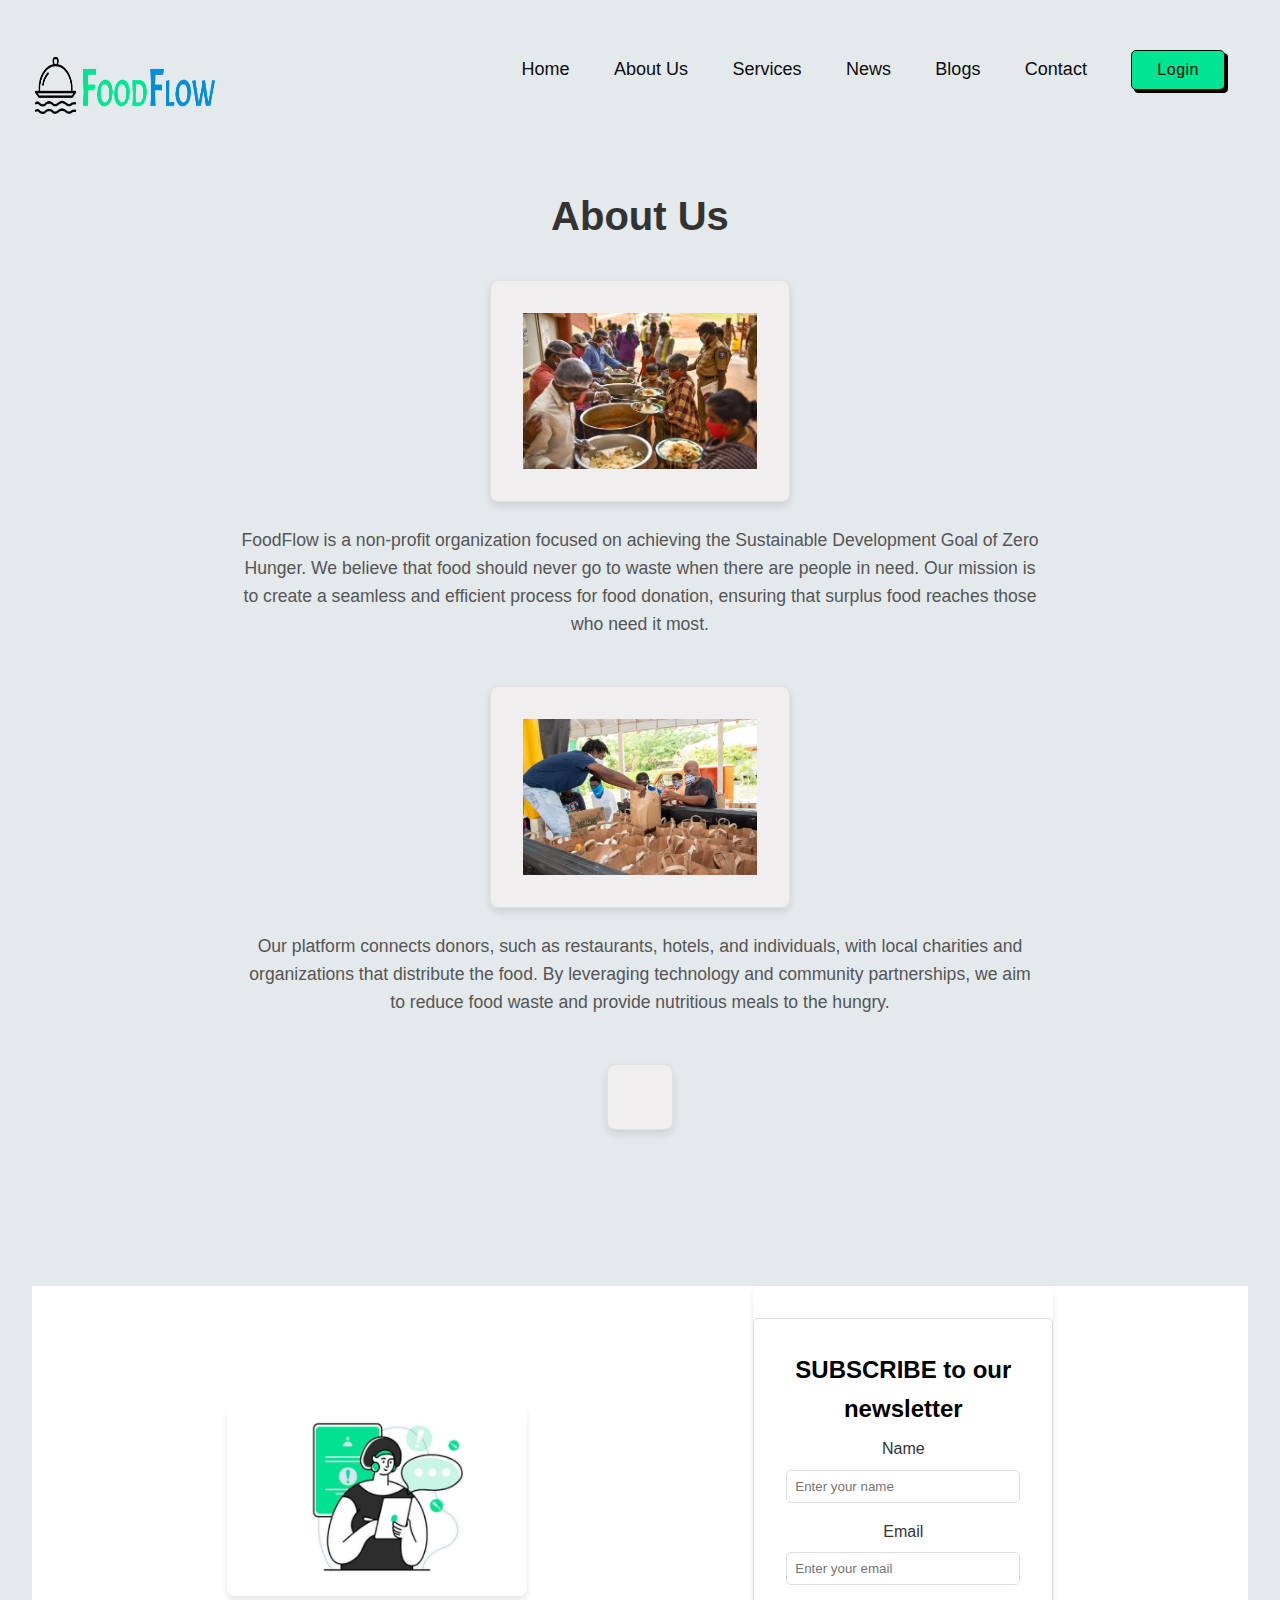
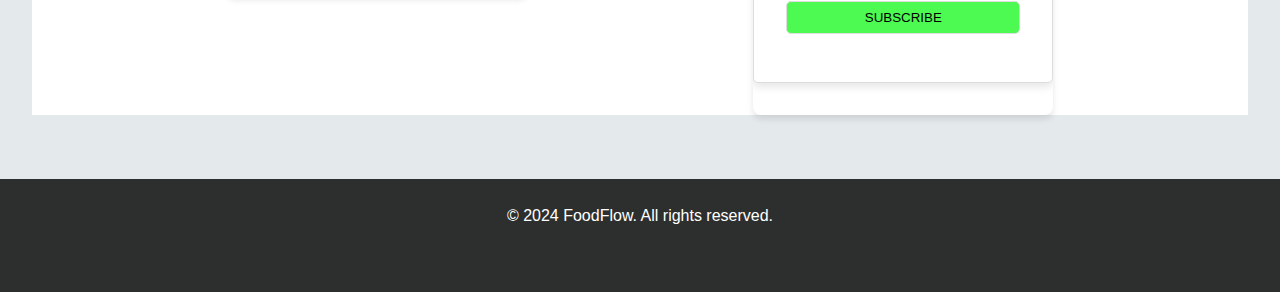
==== commit f3c8ac81: "login sign up pages added" ====
--- a/about.html
+++ b/about.html
@@ -4,7 +4,7 @@
     <meta charset="UTF-8" />
     <meta name="viewport" content="width=device-width, initial-scale=1.0" />
     <title>FoodFlow - About Us</title>
-    <link rel="stylesheet" href="style.css">
+    <link rel="stylesheet" href="style.css" />
     <style>
       /* Additional Styles for about.html */
       /* Basic Reset */
@@ -126,8 +126,8 @@
         color: #66bb6a;
       }
 
-       /* Scroll-to-Top Button Styles */
-       #scrollTopBtn {
+      /* Scroll-to-Top Button Styles */
+      #scrollTopBtn {
         display: none;
         position: fixed;
         bottom: 20px;
@@ -194,7 +194,7 @@
         transform: translateY(-10px);
         box-shadow: 0 6px 12px rgba(0, 0, 0, 0.15);
       }
-      .card:hover{
+      .card:hover {
         background-color: #bec0bd;
       }
 
@@ -208,7 +208,7 @@
         font-size: 1rem;
         color: #777;
       }
-      .newabout{
+      .newabout {
         background-color: #fff;
         display: flex;
         align-items: center;
@@ -226,7 +226,7 @@
           width: 80%;
         }
       }
-      .btnsubmit:hover{
+      .btnsubmit:hover {
         background-color: chartreuse;
         cursor: pointer;
       }
@@ -237,8 +237,17 @@
     <div id="header">
       <div class="container">
         <nav>
-          <!-- <img src="images/logo.png" class="logo" /> -->
-          <h1 style="color: #292a2b" id="first-nav"><span style="color: #11a11b;font-weight: 800;"><span style="font-size: xx-large;">F</span>OOD</span> <span style="color: rgb(64, 153, 180);font-weight: 800;"><span style="font-size: xx-large;">F</span>LOW</span></h1>
+          <div class="banner">
+            <div class="banner-logo">
+              <img
+                src="Logo.png"
+                width="180px"
+                height="75px"
+                style="padding-top: 18px"
+                alt=""
+              />
+            </div>
+          </div>
           <ul id="sidemenu">
             <li><a href="index.html">Home</a></li>
             <li><a href="about.html">About Us</a></li>
@@ -250,7 +259,8 @@
               <a id="greenbtn" href="login.html"
                 ><button class="button--green" id="green-button">
                   Login
-                </button></a>
+                </button></a
+              >
             </li>
 
             <i class="fa-solid fa-xmark" onclick="closeMenu()"></i>
@@ -261,7 +271,7 @@
     </div>
     <section id="about">
       <h1>About Us</h1>
-      <img class="fade-in card" src="about1.jpeg"  alt="">
+      <img class="fade-in card" src="about1.jpeg" alt="" />
       <p class="fade-in">
         FoodFlow is a non-profit organization focused on achieving the
         Sustainable Development Goal of Zero Hunger. We believe that food should
@@ -269,14 +279,18 @@
         create a seamless and efficient process for food donation, ensuring that
         surplus food reaches those who need it most.
       </p>
-      <img class="fade-in card" src="about2.jpeg" alt="">
+      <img class="fade-in card" src="about2.jpeg" alt="" />
       <p class="fade-in">
         Our platform connects donors, such as restaurants, hotels, and
         individuals, with local charities and organizations that distribute the
         food. By leveraging technology and community partnerships, we aim to
         reduce food waste and provide nutritious meals to the hungry.
       </p>
-      <img class="fade-in card" src="https://img.freepik.com/premium-vector/group-businesspeople-with-hands-coming-together-unity-teamwork-success-celebration_235461-685.jpg?w=826" alt="">
+      <img
+        class="fade-in card"
+        src="https://img.freepik.com/premium-vector/group-businesspeople-with-hands-coming-together-unity-teamwork-success-celebration_235461-685.jpg?w=826"
+        alt=""
+      />
       <p class="fade-in">
         Founded in 2024, FoodFlow has quickly grown to become a trusted resource
         for both donors and recipients. Our dedicated team works tirelessly to
@@ -287,18 +301,22 @@
       <div class="team-card newabout">
         <div class="team-member">
           <img src="about3.jpeg" alt="Team Member 1" />
-          
         </div>
         <div class="team-member">
           <!-- <img src="images/team-member2.jpg" alt="Team Member 2" /> -->
-            <form action="">
-              <h3 style="color: #000;">SUBSCRIBE to our newsletter</h3>
-              <label for="name">Name</label>
-              <input type="text" id="name" placeholder="Enter your name">
-              <label for="email">Email</label>
-              <input type="email" id="email" placeholder="Enter your email">
-              <input class="btnsubmit" type="button" value="SUBSCRIBE" style="background-color: #4cfa52;">
-            </form>
+          <form action="">
+            <h3 style="color: #000">SUBSCRIBE to our newsletter</h3>
+            <label for="name">Name</label>
+            <input type="text" id="name" placeholder="Enter your name" />
+            <label for="email">Email</label>
+            <input type="email" id="email" placeholder="Enter your email" />
+            <input
+              class="btnsubmit"
+              type="button"
+              value="SUBSCRIBE"
+              style="background-color: #4cfa52"
+            />
+          </form>
         </div>
         <!-- <div class="team-member">
           <img src="images/team-member3.jpg" alt="Team Member 3" />
@@ -323,7 +341,9 @@
         ></a>
       </div>
     </footer>
-    <button id="scrollTopBtn" title="Go to top">Top</button>
+    <button id="scrollTopBtn" title="Go to top">
+      <i class="fa-solid fa-arrow-up"></i>
+    </button>
     <script
       src="https://kit.fontawesome.com/eb93dfa716.js"
       crossorigin="anonymous"
